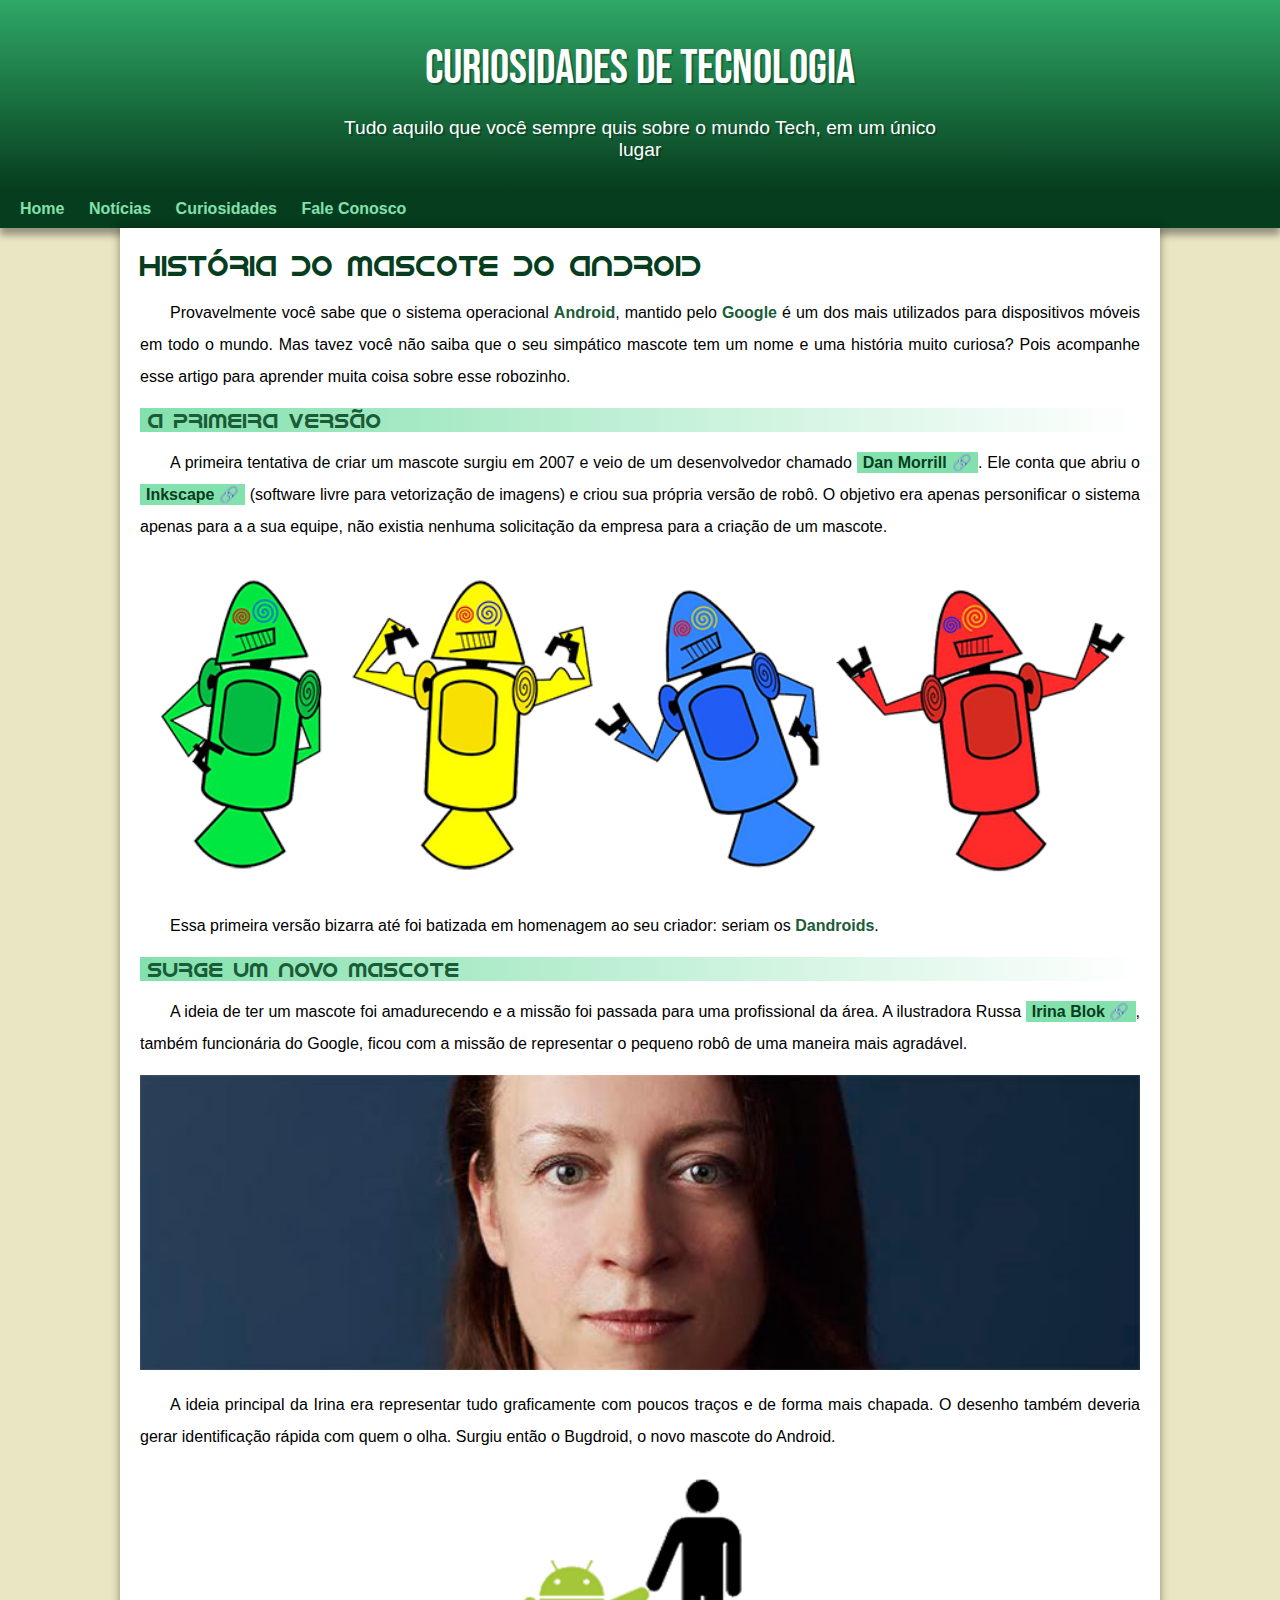
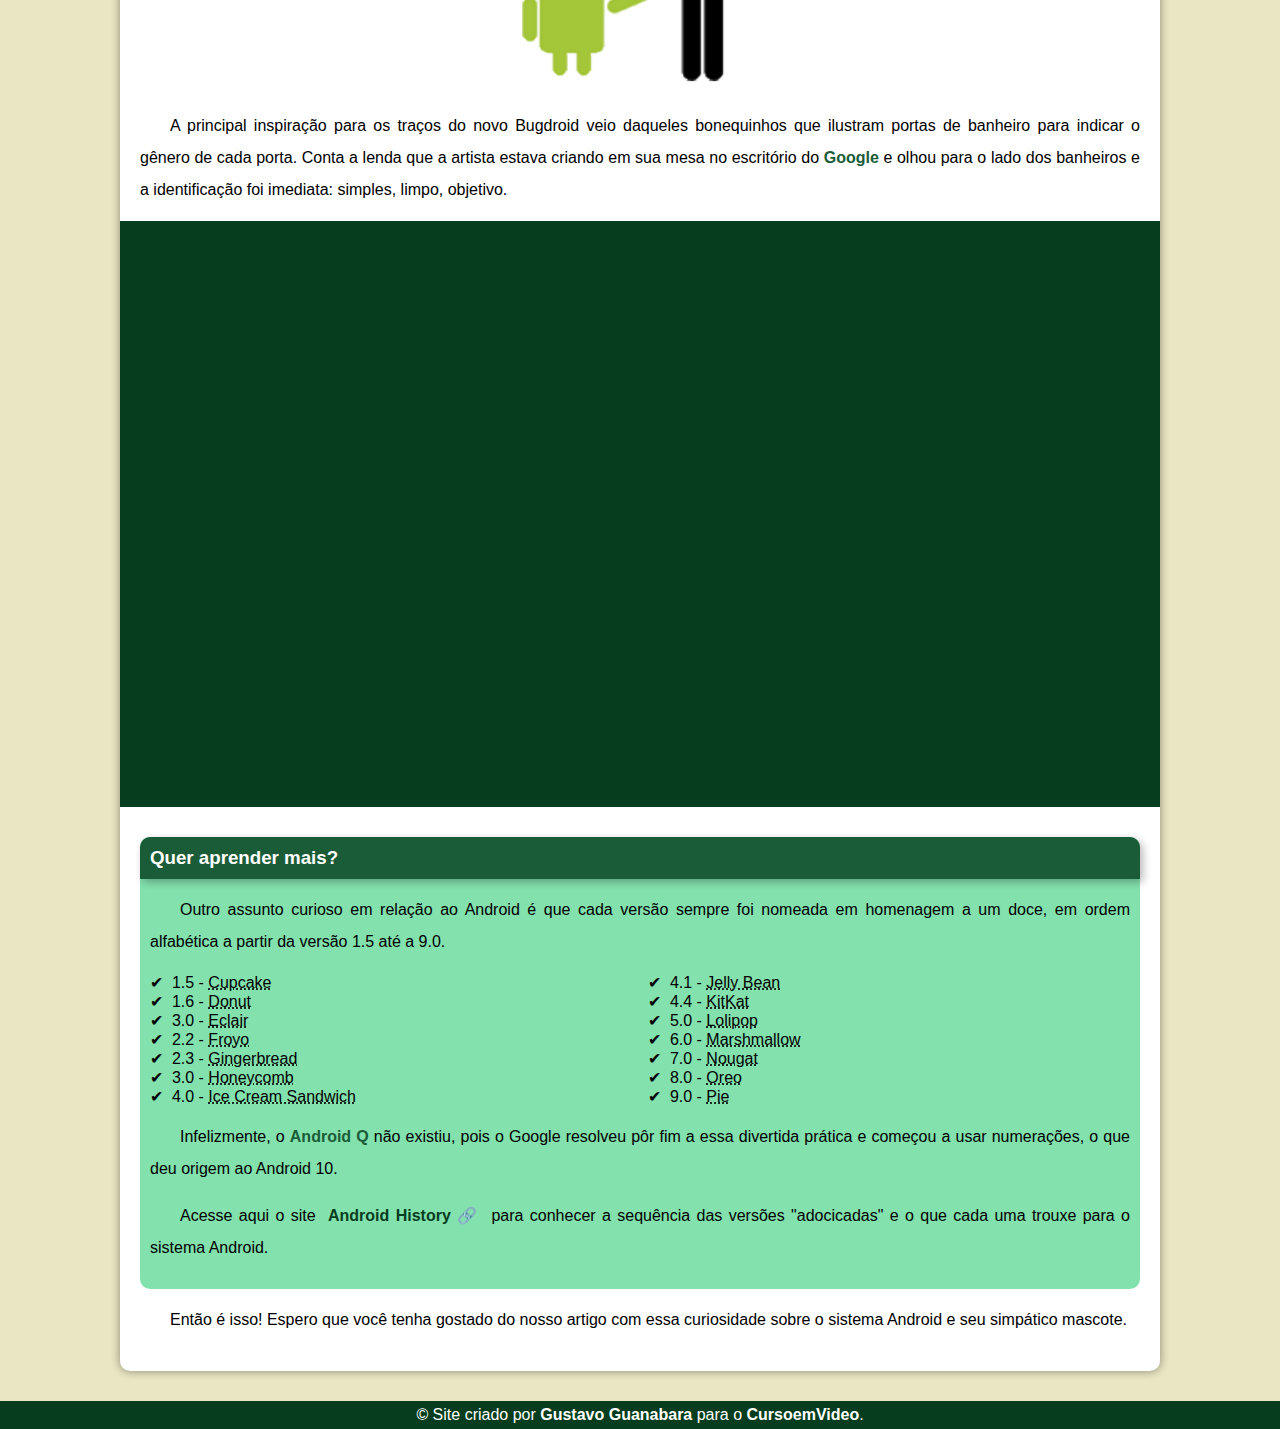
==== index.html @ d34cb4c3 "Site Android" ====
<!DOCTYPE html>
<html lang="pt-br">
<head>
    <meta charset="UTF-8">
    <meta http-equiv="X-UA-Compatible" content="IE=edge">
    <meta name="viewport" content="width=device-width, initial-scale=1.0">
    <title>Como surgiu o mascote do Android?</title>
    <link rel="shortcut icon" href="imagens/favicon.ico" type="image/x-icon">
    <link rel="stylesheet" href="estilo/style.css">
</head>
<body>
    
    <!-- cabeçalho -->
    <header>
        <h1>Curiosidades de Tecnologia</h1>
        <p>Tudo aquilo que você sempre quis sobre o mundo Tech, em um único lugar</p>
    </header>
    
    <!-- menu de navegação -->
    <nav>
        <a href="#">Home</a>
        <a href="#">Notícias</a>
        <a href="#">Curiosidades</a>
        <a href="#">Fale Conosco</a>
    </nav>
    
    <!-- conteúdo principal -->
    <main>
        <article>
            <h1>História do Mascote do Android</h1>
            <p>Provavelmente você sabe que o sistema operacional <strong>Android</strong>, mantido pelo <strong>Google</strong> é um dos mais utilizados para dispositivos móveis em todo o mundo. Mas tavez você não saiba que o seu simpático mascote tem um nome e uma história muito curiosa? Pois acompanhe esse artigo para aprender muita coisa sobre esse robozinho.</p>

            <h2>A primeira versão</h2>
            <p>A primeira tentativa de criar um mascote surgiu em 2007 e veio de um desenvolvedor chamado <a href="https://androidcommunity.com/dan-morrill-shows-us-the-android-mascot-that-almost-was-20130103/" target="_blank" rel="external" class="externo">Dan Morrill</a>. Ele conta que abriu o <a href="https://inkscape.org/" target="_blank" rel="external" class="externo">Inkscape</a> (software livre para vetorização de imagens) e criou sua própria versão de robô. O objetivo era apenas personificar o sistema apenas para a a sua equipe, não existia nenhuma solicitação da empresa para a criação de um mascote.</p>

            <picture>
                <source media="(max-width: 670px)" srcset="imagens/dan-droids-pq.png">
                <img src="imagens/dan-droids.png" alt="Primeiro mascote do Android">
            </picture>

            <p>Essa primeira versão bizarra até foi batizada em homenagem ao seu criador: seriam os <strong>Dandroids</strong>.</p>

            <h2>Surge um novo mascote</h2>
            <p>A ideia de ter um mascote foi amadurecendo e a missão foi passada para uma profissional da área. A ilustradora Russa <a href="https://www.irinablok.com/" target="_blank" rel="external" class="externo">Irina Blok</a>, também funcionária do Google, ficou com a missão de representar o pequeno robô de uma maneira mais agradável.</p>

            <picture>
                <source media="(max-width: 670px)" srcset="imagens/irina-blok-pq.jpg">
                <img src="imagens/irina-blok.jpg" alt="Irina Blok, a criadora do Bugdroid">
            </picture>

            <p>A ideia principal da Irina era representar tudo graficamente com poucos traços e de forma mais chapada. O desenho também deveria gerar identificação rápida com quem o olha. Surgiu então o Bugdroid, o novo mascote do Android.</p>

            <img src="imagens/bugdroid.png" class="pequena" alt="Bugdroid">

            <p>A principal inspiração para os traços do novo Bugdroid veio daqueles bonequinhos que ilustram portas de banheiro para indicar o gênero de cada porta. Conta a lenda que a artista estava criando em sua mesa no escritório do <strong>Google</strong> e olhou para o lado dos banheiros e a identificação foi imediata: simples, limpo, objetivo.</p>

            <div class="video">
                <iframe width="560" height="315" src="https://www.youtube.com/embed/l2UDgpLz20M" title="YouTube video player" frameborder="0" allow="accelerometer; autoplay; clipboard-write; encrypted-media; gyroscope; picture-in-picture" allowfullscreen></iframe>
            </div>
            
            <aside>
                <h3>Quer aprender mais?</h3>
                <p>Outro assunto curioso em relação ao Android é que cada versão sempre foi nomeada em homenagem a um doce, em ordem alfabética a partir da versão 1.5 até a 9.0.</p>

                <ul>
                    <li>1.5 - <abbr title="Bolo de copo">Cupcake</abbr></li>
                    <li>1.6 - <abbr title="Rosquinha">Donut</abbr></li>
                    <li>3.0 - <abbr title="Bomba de chocolate">Eclair</abbr></li>
                    <li>2.2 - <abbr title="Yogurt Congelado">Froyo</abbr></li>
                    <li>2.3 - <abbr title="Biscoito de Gengibre">Gingerbread</abbr></li>
                    <li>3.0 - <abbr title="Favo de Mel">Honeycomb</abbr></li>
                    <li>4.0 - <abbr title="Sanduíche de Sorvete">Ice Cream Sandwich</abbr></li>
                    <li>4.1 - <abbr title="Jujuba">Jelly Bean</abbr></li>
                    <li>4.4 - <abbr title="Kitkat">KitKat</abbr></li>
                    <li>5.0 - <abbr title="Pirulito">Lolipop</abbr></li>
                    <li>6.0 - <abbr title="Marshmallow">Marshmallow</abbr></li>
                    <li>7.0 - <abbr title="Torrone">Nougat</abbr></li>
                    <li>8.0 - <abbr title="Oreo">Oreo</abbr></li>
                    <li>9.0 - <abbr title="Pie">Pie</abbr></li>
                </ul>

                <p>Infelizmente, o <strong>Android Q</strong> não existiu, pois o Google resolveu pôr fim a essa divertida prática e começou a usar numerações, o que deu origem ao Android 10.</p>

                <p>Acesse aqui o site <a href="https://www.android.com/intl/en_uk/history/#/donut" target="_blank" rel="external" class="externo">Android History</a> para conhecer a sequência das versões "adocicadas" e o que cada uma trouxe para o sistema Android.</p>
            </aside>

            <p>Então é isso! Espero que você tenha gostado do nosso artigo com essa curiosidade sobre o sistema Android e seu simpático mascote.</p>  

        </article>
    </main>

    <!-- rodapé -->
    <footer>
        <p>&copy; Site criado por <a href="https:/gustavoguanabara.github.io" target="_blank" rel="external">Gustavo Guanabara</a> para o <a href="https://cursoemvideo.com" target="_blank" rel="external">CursoemVideo</a>.</p>
    </footer>

</body>
</html>
---- estilo/style.css ----
/* CODIFICAÇÃO UTF-8*/
@charset "UTF-8";

/* GOOGLE FONTS */
@import url('https://fonts.googleapis.com/css2?family=Bebas+Neue&family=Kaushan+Script&family=Work+Sans:ital,wght@0,100;0,200;0,300;0,400;0,500;0,600;0,700;0,800;0,900;1,100;1,200;1,300;1,400;1,500;1,600;1,700;1,800;1,900&display=swap');


/* FONTES EXTERNAS */
@font-face {
    font-family: 'Android';
    src: url('../fontes/idroid.otf') format('opentype');
    font-weight: normal;
}

/* VARIÁVEIS GLOBAIS */
:root {
    /*#c5ebd6*/
    
    --cor0: #E9E6C3;
    --cor1: #83e1ad;
    --cor2: #3ddc84;
    --cor3: #2fa866;
    --cor4: #1a5c37;
    --cor5: #063d1e;

    --fonte-padrao: Arial, Verdana, Helvetica, sans-serif;
    --fonte-destaque: 'Bebas Neue', cursive;
    --fonte-android: 'Android', cursive;
}

/* CONFIGURAÇÕES GLOBAIS */
* {
    margin: 0px;
    padding: 0px;
}



/* ELEMENTOS */
body {
    background-color: var(--cor0);
    font-family: var(--fonte-padrao);
}

a.externo::after {
    content: '\00A0\1F517';
}

header {
    background-image: linear-gradient(to bottom, var(--cor3), var(--cor5));
    min-height: 150px;
    text-align: center;
    padding-top: 40px;
}

header > h1 {
    color: white;
    font-family: var(--fonte-destaque);
    margin-bottom: 20px;
    font-size: 3em;
    font-weight: normal;
    text-shadow: 2px 2px 0px rgba(0, 0, 0, 0.267);
}

header > p {
    font-family: var(--fonte-padrao);
    font-size: 1.2em;
    color: white;
    max-width: 600px;
    padding-right: 10px;
    padding-left: 10px;
    margin: auto;
    text-shadow: 2px 2px 0px rgba(0, 0, 0, 0.267);
    margin-bottom: 20px;
}

nav {
    background-color: var(--cor5);
    padding: 10px;
    box-shadow: 0px 7px 7px rgba(0, 0, 0, 0.363);
}

nav > a {
    color: var(--cor1)  ;
    padding: 10px;
    border-radius: 5px;
    text-decoration: none;
    font-weight: bold;
    transition-duration: 0.5s;
}

nav > a:hover {
    background-color: var(--cor3);
    color: var(--cor5);
}

main {
    background-color: white;
    min-width: 300px;
    max-width: 1000px;
    margin: auto;
    margin-bottom: 30px;
    padding: 20px;
    box-shadow: 0px 0px 10px rgba(0, 0, 0, 0.418);
    border-radius: 0px 0px 10px 10px;
}

main h1 {
    color: var(--cor5);
    font-family: var(--fonte-android);
    font-weight: normal;
    font-size: 1.8em;
}

main h2 {
    font-family: var(--fonte-android);
    color: var(--cor4);
    font-size: 1.3em;
    font-weight: normal;
    background-image: linear-gradient(to right, var(--cor1), transparent);
    text-indent: 8px;
}

main p {
    margin: 15px 0px 15px 0px;
    text-align: justify;
    text-indent: 30px;
    font-size: 1em;
    line-height: 2em;
}

main strong {
    color: var(--cor4);
    font-weight: bold;
}

main a {
    text-decoration: none;
    font-weight: bold;
    color: var(--cor5);
    background-color: var(--cor1);
    padding: 2px 6px;
}

main a:hover {
    text-decoration: underline;
    color: var(--cor4);
}

main img {
    width: 100%;
}

main img.pequena {
    max-width: 350px;
    display: block;
    margin: auto;
}

div.video {
    background-color: var(--cor5);
    margin: 0px -20px 30px -20px;
    padding: 20px;
    padding-bottom: 56.6%;
    position: relative;
}

div.video > iframe {
    position: absolute;
    top: 5%;
    left: 5%;
    width: 90%;
    height: 90%;
}

aside {
    background-color: var(--cor1);
    padding: 10px;
    border-radius: 10px;
}

aside > h3 {
    background-color: var(--cor4);
    color: white;
    padding: 10px;
    margin: -10px -10px 0px -10px;
    border-radius: 10px 10px 0px 0px;
    box-shadow: 3px 3px 8px rgba(0, 0, 0, 0.284);
}

aside > ul {
    list-style-type: '\2714\00A0\00A0';
    list-style-position: inside;
    columns: 2;
}

footer {
    background-color: var(--cor5);
    color: white;
    text-align: center;
    font-size: 1em;
    padding: 5px;
}

footer a {
    color: white;
    font-weight: bolder;
    text-decoration: none;
}

footer a:hover {
    text-decoration: underline;
    color: var(--cor1);
}
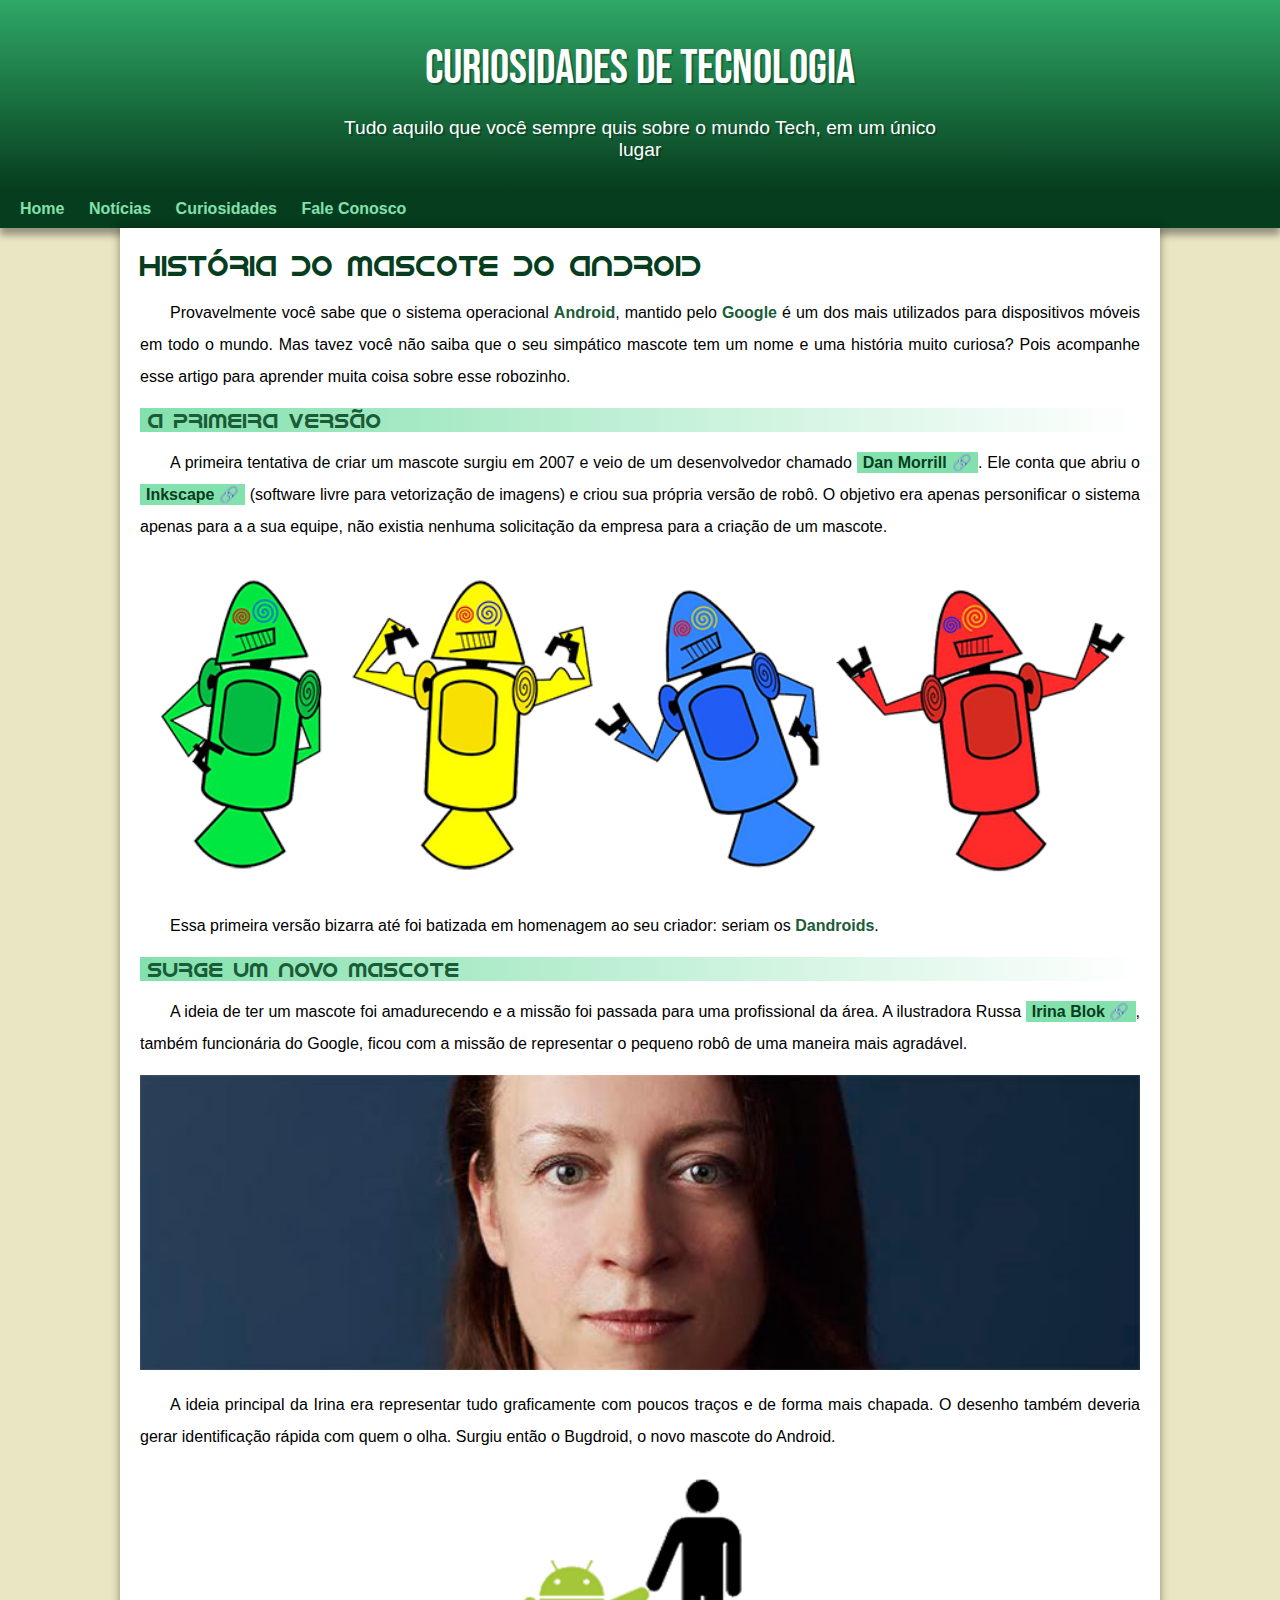
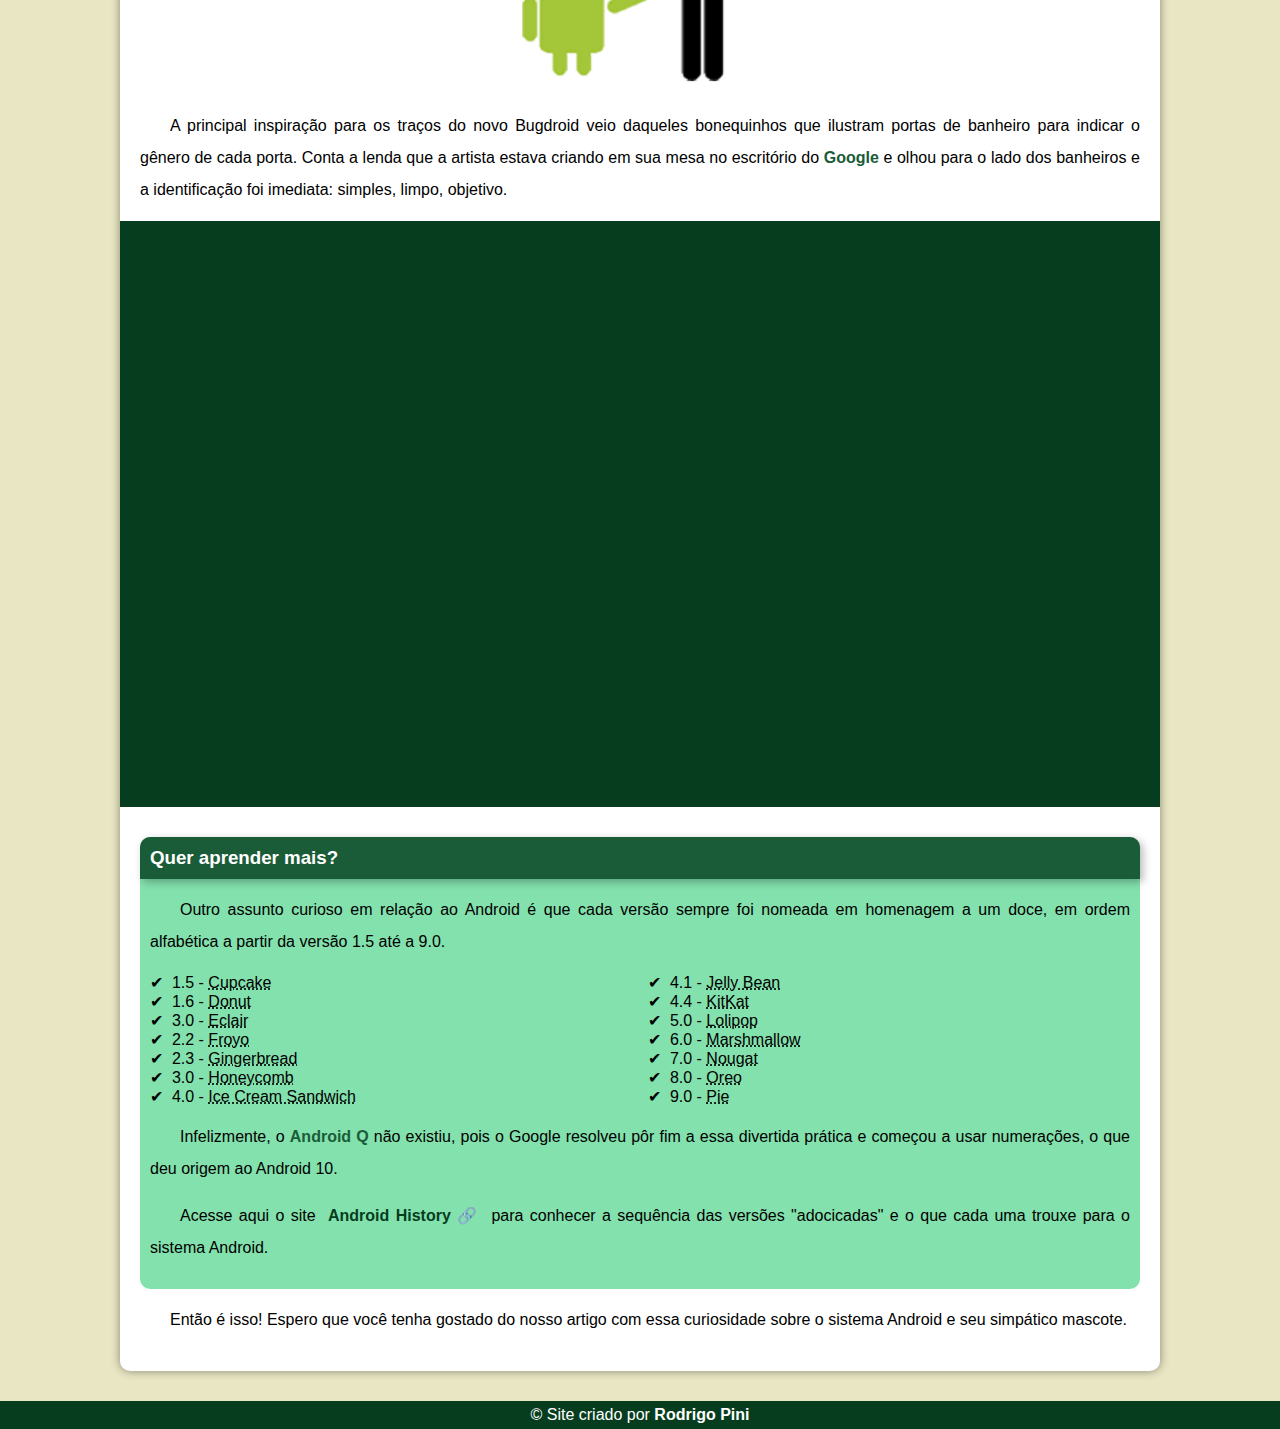
==== commit f5276573: "Site Android" ====
--- a/index.html
+++ b/index.html
@@ -91,7 +91,7 @@
 
     <!-- rodapé -->
     <footer>
-        <p>&copy; Site criado por <a href="https:/gustavoguanabara.github.io" target="_blank" rel="external">Gustavo Guanabara</a> para o <a href="https://cursoemvideo.com" target="_blank" rel="external">CursoemVideo</a>.</p>
+        <p>&copy; Site criado por <a href="https:/github.com/RodrigoPini" target="_blank" rel="external">Rodrigo Pini</a></p>
     </footer>
 
 </body>
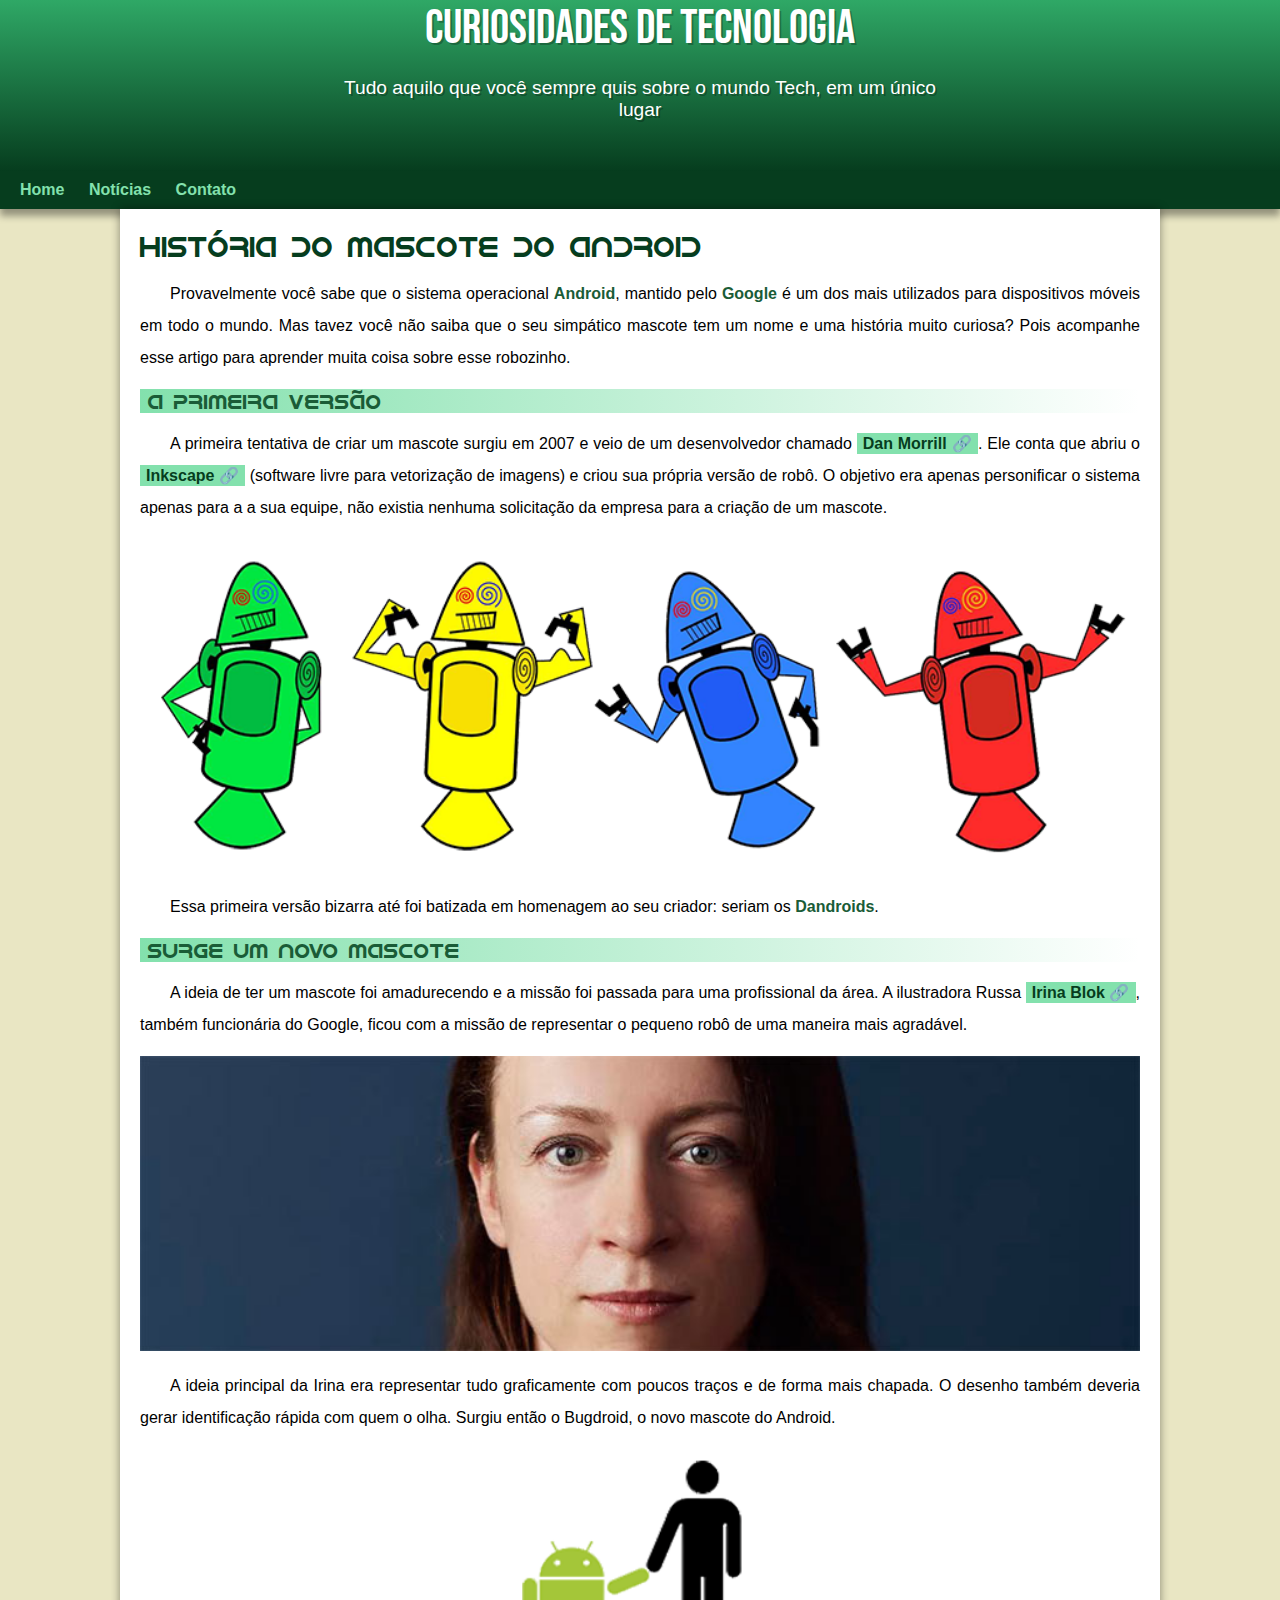
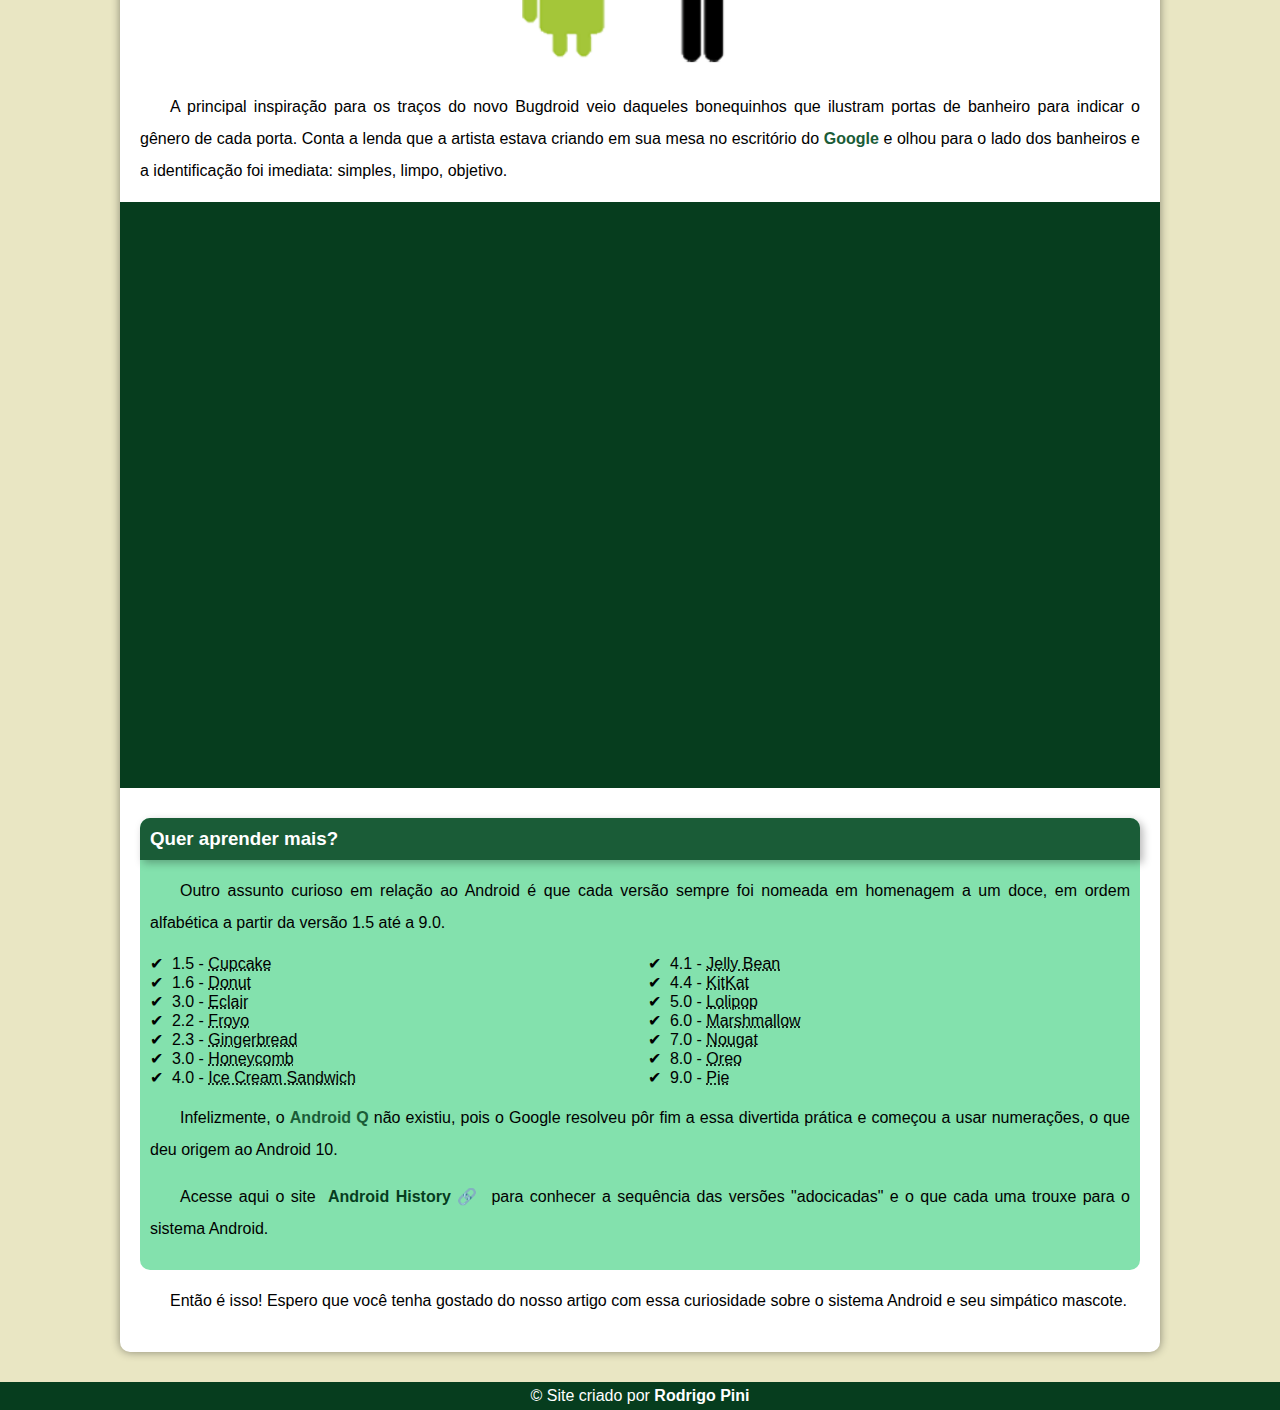
==== commit 28d44f35: "Problema de padding corrigido" ====
--- a/index.html
+++ b/index.html
@@ -20,8 +20,7 @@
     <nav>
         <a href="#">Home</a>
         <a href="#">Notícias</a>
-        <a href="#">Curiosidades</a>
-        <a href="#">Fale Conosco</a>
+        <a href="#">Contato</a>
     </nav>
     
     <!-- conteúdo principal -->
@@ -91,7 +90,7 @@
 
     <!-- rodapé -->
     <footer>
-        <p>&copy; Site criado por <a href="https:/github.com/RodrigoPini" target="_blank" rel="external">Rodrigo Pini</a></p>
+        <p>&copy; Site criado por <a href="https://github.com/RodrigoPini" target="_blank" rel="external">Rodrigo Pini</a></p>
     </footer>
 
 </body>
--- a/estilo/style.css
+++ b/estilo/style.css
@@ -50,15 +50,14 @@
     background-image: linear-gradient(to bottom, var(--cor3), var(--cor5));
     min-height: 150px;
     text-align: center;
-    padding-top: 40px;
 }
 
 header > h1 {
     color: white;
     font-family: var(--fonte-destaque);
+    font-size: 3em;
+    font-weight: normal;
     margin-bottom: 20px;
-    font-size: 3em;
-    font-weight: normal;
     text-shadow: 2px 2px 0px rgba(0, 0, 0, 0.267);
 }
 
@@ -70,8 +69,8 @@
     padding-right: 10px;
     padding-left: 10px;
     margin: auto;
+    padding-bottom: 50px;
     text-shadow: 2px 2px 0px rgba(0, 0, 0, 0.267);
-    margin-bottom: 20px;
 }
 
 nav {
